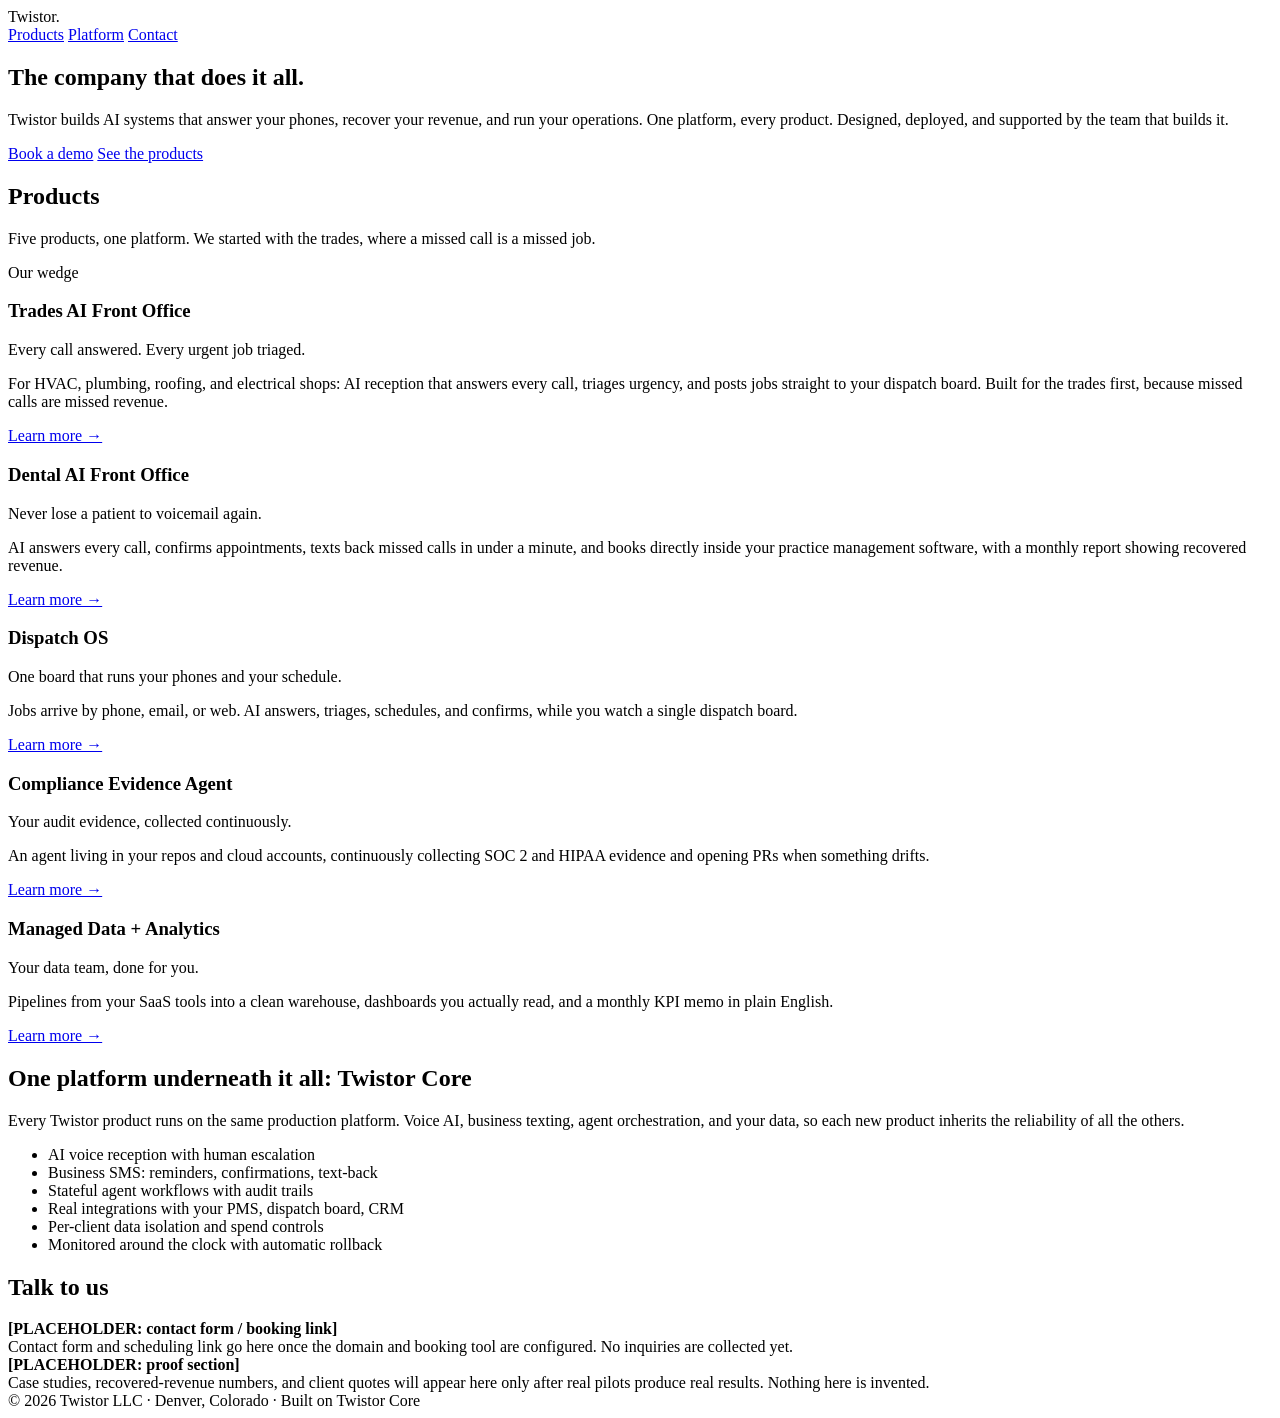
==== tw-415/website/index.html @ b0ae8191 "tw-415 previews: website + lbt-os (job-site-at-7am rework)" ====
<!DOCTYPE html><html lang="en" data-astro-cid-j7pv25f6> <head><meta charset="utf-8"><meta name="viewport" content="width=device-width"><link rel="icon" type="image/webp" href="/logo-mark.webp"><meta property="og:image" content="https://twistor.co/logo-mark.webp"><title>Twistor | The company that does it all</title><meta name="description" content="Twistor builds AI systems that answer your phones, recover your revenue, and run your operations. One platform, every product."><link rel="stylesheet" href="/_astro/index.BrdYc_NI.css">
<style>@font-face{font-family:Bricolage Grotesque;font-style:normal;font-display:swap;font-weight:700;src:url(/_astro/bricolage-grotesque-vietnamese-700-normal.BLYPkJbo.woff2) format("woff2"),url(/_astro/bricolage-grotesque-vietnamese-700-normal.CHrFuVHU.woff) format("woff");unicode-range:U+0102-0103,U+0110-0111,U+0128-0129,U+0168-0169,U+01A0-01A1,U+01AF-01B0,U+0300-0301,U+0303-0304,U+0308-0309,U+0323,U+0329,U+1EA0-1EF9,U+20AB}@font-face{font-family:Bricolage Grotesque;font-style:normal;font-display:swap;font-weight:700;src:url(/_astro/bricolage-grotesque-latin-ext-700-normal.fBkt-7fi.woff2) format("woff2"),url(/_astro/bricolage-grotesque-latin-ext-700-normal.BXpPFNFj.woff) format("woff");unicode-range:U+0100-02BA,U+02BD-02C5,U+02C7-02CC,U+02CE-02D7,U+02DD-02FF,U+0304,U+0308,U+0329,U+1D00-1DBF,U+1E00-1E9F,U+1EF2-1EFF,U+2020,U+20A0-20AB,U+20AD-20C0,U+2113,U+2C60-2C7F,U+A720-A7FF}@font-face{font-family:Bricolage Grotesque;font-style:normal;font-display:swap;font-weight:700;src:url(/_astro/bricolage-grotesque-latin-700-normal.gtcctNPv.woff2) format("woff2"),url(/_astro/bricolage-grotesque-latin-700-normal.DvJDmrLu.woff) format("woff");unicode-range:U+0000-00FF,U+0131,U+0152-0153,U+02BB-02BC,U+02C6,U+02DA,U+02DC,U+0304,U+0308,U+0329,U+2000-206F,U+20AC,U+2122,U+2191,U+2193,U+2212,U+2215,U+FEFF,U+FFFD}
</style></head> <body data-astro-cid-j7pv25f6> <header data-astro-cid-j7pv25f6> <div class="logo" data-astro-cid-j7pv25f6>Twistor<span data-astro-cid-j7pv25f6>.</span></div> <nav data-astro-cid-j7pv25f6> <a href="#products" data-astro-cid-j7pv25f6>Products</a> <a href="#platform" data-astro-cid-j7pv25f6>Platform</a> <a href="#contact" data-astro-cid-j7pv25f6>Contact</a> </nav> </header> <main data-astro-cid-j7pv25f6> <section class="hero" data-astro-cid-j7pv25f6> <h1 data-astro-cid-j7pv25f6>The company that <span data-astro-cid-j7pv25f6>does it all.</span></h1> <p data-astro-cid-j7pv25f6>
Twistor builds AI systems that answer your phones, recover your
          revenue, and run your operations. One platform, every product.
          Designed, deployed, and supported by the team that builds it.
</p> <div class="cta-row" data-astro-cid-j7pv25f6> <a class="btn btn-primary" href="#contact" data-astro-cid-j7pv25f6>Book a demo</a> <a class="btn btn-ghost" href="#products" data-astro-cid-j7pv25f6>See the products</a> </div> </section> <section id="products" data-astro-cid-j7pv25f6> <h2 class="section-title" data-astro-cid-j7pv25f6>Products</h2> <p class="section-sub" data-astro-cid-j7pv25f6>
Five products, one platform. We started with the trades, where a
          missed call is a missed job.
</p> <div class="featured" data-astro-cid-j7pv25f6> <p class="kicker" data-astro-cid-j7pv25f6>Our wedge</p> <h3 data-astro-cid-j7pv25f6>Trades AI Front Office</h3> <p class="tagline" data-astro-cid-j7pv25f6>Every call answered. Every urgent job triaged.</p> <p data-astro-cid-j7pv25f6>For HVAC, plumbing, roofing, and electrical shops: AI reception that answers every call, triages urgency, and posts jobs straight to your dispatch board. Built for the trades first, because missed calls are missed revenue.</p> <a href="/products/trades-front-office/" data-astro-cid-j7pv25f6>Learn more →</a> </div> <div class="grid" data-astro-cid-j7pv25f6> <div class="card" data-astro-cid-j7pv25f6> <h3 data-astro-cid-j7pv25f6>Dental AI Front Office</h3> <p class="tagline" data-astro-cid-j7pv25f6>Never lose a patient to voicemail again.</p> <p data-astro-cid-j7pv25f6>AI answers every call, confirms appointments, texts back missed calls in under a minute, and books directly inside your practice management software, with a monthly report showing recovered revenue.</p> <a href="/products/dental-front-office/" data-astro-cid-j7pv25f6>Learn more →</a> </div><div class="card" data-astro-cid-j7pv25f6> <h3 data-astro-cid-j7pv25f6>Dispatch OS</h3> <p class="tagline" data-astro-cid-j7pv25f6>One board that runs your phones and your schedule.</p> <p data-astro-cid-j7pv25f6>Jobs arrive by phone, email, or web. AI answers, triages, schedules, and confirms, while you watch a single dispatch board.</p> <a href="/products/dispatch-os/" data-astro-cid-j7pv25f6>Learn more →</a> </div><div class="card" data-astro-cid-j7pv25f6> <h3 data-astro-cid-j7pv25f6>Compliance Evidence Agent</h3> <p class="tagline" data-astro-cid-j7pv25f6>Your audit evidence, collected continuously.</p> <p data-astro-cid-j7pv25f6>An agent living in your repos and cloud accounts, continuously collecting SOC 2 and HIPAA evidence and opening PRs when something drifts.</p> <a href="/products/compliance-agent/" data-astro-cid-j7pv25f6>Learn more →</a> </div><div class="card" data-astro-cid-j7pv25f6> <h3 data-astro-cid-j7pv25f6>Managed Data + Analytics</h3> <p class="tagline" data-astro-cid-j7pv25f6>Your data team, done for you.</p> <p data-astro-cid-j7pv25f6>Pipelines from your SaaS tools into a clean warehouse, dashboards you actually read, and a monthly KPI memo in plain English.</p> <a href="/products/data-analytics/" data-astro-cid-j7pv25f6>Learn more →</a> </div> </div> </section> </main> <section class="platform" id="platform" data-astro-cid-j7pv25f6> <div class="inner" data-astro-cid-j7pv25f6> <h2 data-astro-cid-j7pv25f6>One platform underneath it all: Twistor Core</h2> <p data-astro-cid-j7pv25f6>
Every Twistor product runs on the same production platform. Voice AI,
          business texting, agent orchestration, and your data, so each new
          product inherits the reliability of all the others.
</p> <ul data-astro-cid-j7pv25f6> <li data-astro-cid-j7pv25f6>AI voice reception with human escalation</li> <li data-astro-cid-j7pv25f6>Business SMS: reminders, confirmations, text-back</li> <li data-astro-cid-j7pv25f6>Stateful agent workflows with audit trails</li> <li data-astro-cid-j7pv25f6>Real integrations with your PMS, dispatch board, CRM</li> <li data-astro-cid-j7pv25f6>Per-client data isolation and spend controls</li> <li data-astro-cid-j7pv25f6>Monitored around the clock with automatic rollback</li> </ul> </div> </section> <main data-astro-cid-j7pv25f6> <section id="contact" data-astro-cid-j7pv25f6> <h2 class="section-title" data-astro-cid-j7pv25f6>Talk to us</h2> <div class="placeholder" data-astro-cid-j7pv25f6> <strong data-astro-cid-j7pv25f6>[PLACEHOLDER: contact form / booking link]</strong><br data-astro-cid-j7pv25f6>
Contact form and scheduling link go here once the domain and
          booking tool are configured. No inquiries are collected yet.
</div> <div class="placeholder" data-astro-cid-j7pv25f6> <strong data-astro-cid-j7pv25f6>[PLACEHOLDER: proof section]</strong><br data-astro-cid-j7pv25f6>
Case studies, recovered-revenue numbers, and client quotes will
          appear here only after real pilots produce real results.
          Nothing here is invented.
</div> </section> </main> <footer data-astro-cid-j7pv25f6>
© 2026 Twistor LLC · Denver, Colorado · Built on Twistor Core
</footer> </body></html>
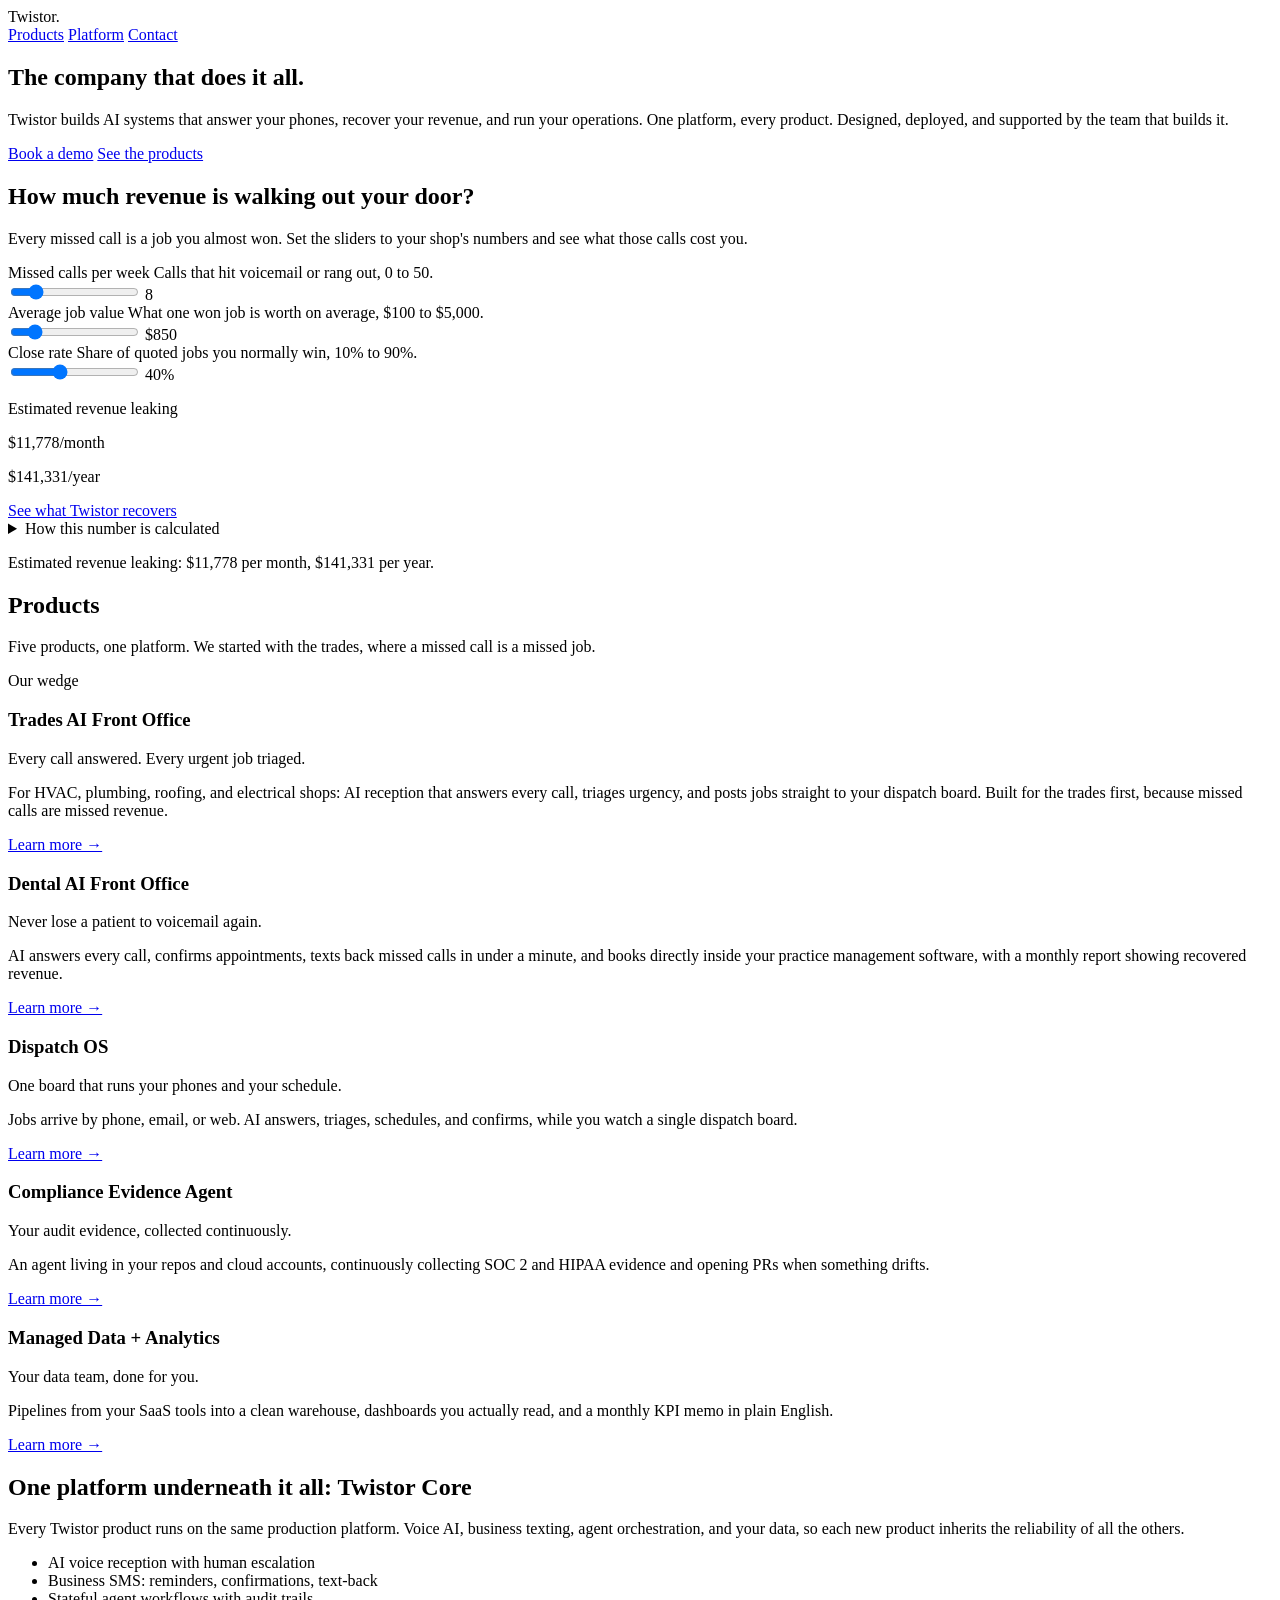
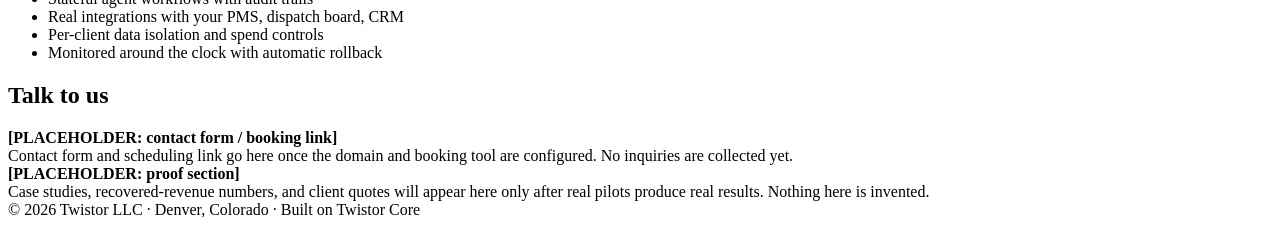
==== commit cbc54b20: "tw-415 website preview: revenue leak calculator" ====
--- a/tw-415/website/index.html
+++ b/tw-415/website/index.html
@@ -1,10 +1,22 @@
-<!DOCTYPE html><html lang="en" data-astro-cid-j7pv25f6> <head><meta charset="utf-8"><meta name="viewport" content="width=device-width"><link rel="icon" type="image/webp" href="/logo-mark.webp"><meta property="og:image" content="https://twistor.co/logo-mark.webp"><title>Twistor | The company that does it all</title><meta name="description" content="Twistor builds AI systems that answer your phones, recover your revenue, and run your operations. One platform, every product."><link rel="stylesheet" href="/_astro/index.BrdYc_NI.css">
-<style>@font-face{font-family:Bricolage Grotesque;font-style:normal;font-display:swap;font-weight:700;src:url(/_astro/bricolage-grotesque-vietnamese-700-normal.BLYPkJbo.woff2) format("woff2"),url(/_astro/bricolage-grotesque-vietnamese-700-normal.CHrFuVHU.woff) format("woff");unicode-range:U+0102-0103,U+0110-0111,U+0128-0129,U+0168-0169,U+01A0-01A1,U+01AF-01B0,U+0300-0301,U+0303-0304,U+0308-0309,U+0323,U+0329,U+1EA0-1EF9,U+20AB}@font-face{font-family:Bricolage Grotesque;font-style:normal;font-display:swap;font-weight:700;src:url(/_astro/bricolage-grotesque-latin-ext-700-normal.fBkt-7fi.woff2) format("woff2"),url(/_astro/bricolage-grotesque-latin-ext-700-normal.BXpPFNFj.woff) format("woff");unicode-range:U+0100-02BA,U+02BD-02C5,U+02C7-02CC,U+02CE-02D7,U+02DD-02FF,U+0304,U+0308,U+0329,U+1D00-1DBF,U+1E00-1E9F,U+1EF2-1EFF,U+2020,U+20A0-20AB,U+20AD-20C0,U+2113,U+2C60-2C7F,U+A720-A7FF}@font-face{font-family:Bricolage Grotesque;font-style:normal;font-display:swap;font-weight:700;src:url(/_astro/bricolage-grotesque-latin-700-normal.gtcctNPv.woff2) format("woff2"),url(/_astro/bricolage-grotesque-latin-700-normal.DvJDmrLu.woff) format("woff");unicode-range:U+0000-00FF,U+0131,U+0152-0153,U+02BB-02BC,U+02C6,U+02DA,U+02DC,U+0304,U+0308,U+0329,U+2000-206F,U+20AC,U+2122,U+2191,U+2193,U+2212,U+2215,U+FEFF,U+FFFD}
-</style></head> <body data-astro-cid-j7pv25f6> <header data-astro-cid-j7pv25f6> <div class="logo" data-astro-cid-j7pv25f6>Twistor<span data-astro-cid-j7pv25f6>.</span></div> <nav data-astro-cid-j7pv25f6> <a href="#products" data-astro-cid-j7pv25f6>Products</a> <a href="#platform" data-astro-cid-j7pv25f6>Platform</a> <a href="#contact" data-astro-cid-j7pv25f6>Contact</a> </nav> </header> <main data-astro-cid-j7pv25f6> <section class="hero" data-astro-cid-j7pv25f6> <h1 data-astro-cid-j7pv25f6>The company that <span data-astro-cid-j7pv25f6>does it all.</span></h1> <p data-astro-cid-j7pv25f6>
+<!DOCTYPE html><html lang="en" data-astro-cid-j7pv25f6> <head><meta charset="utf-8"><meta name="viewport" content="width=device-width"><link rel="icon" type="image/webp" href="/logo-mark.webp"><meta property="og:image" content="https://twistor.co/logo-mark.webp"><title>Twistor | The company that does it all</title><meta name="description" content="Twistor builds AI systems that answer your phones, recover your revenue, and run your operations. One platform, every product."><link rel="stylesheet" href="/site-previews/tw-415/website/_astro/index.WJPxv3ZA.css">
+<style>@font-face{font-family:Bricolage Grotesque;font-style:normal;font-display:swap;font-weight:700;src:url(/site-previews/tw-415/website/_astro/bricolage-grotesque-vietnamese-700-normal.BLYPkJbo.woff2) format("woff2"),url(/site-previews/tw-415/website/_astro/bricolage-grotesque-vietnamese-700-normal.CHrFuVHU.woff) format("woff");unicode-range:U+0102-0103,U+0110-0111,U+0128-0129,U+0168-0169,U+01A0-01A1,U+01AF-01B0,U+0300-0301,U+0303-0304,U+0308-0309,U+0323,U+0329,U+1EA0-1EF9,U+20AB}@font-face{font-family:Bricolage Grotesque;font-style:normal;font-display:swap;font-weight:700;src:url(/site-previews/tw-415/website/_astro/bricolage-grotesque-latin-ext-700-normal.fBkt-7fi.woff2) format("woff2"),url(/site-previews/tw-415/website/_astro/bricolage-grotesque-latin-ext-700-normal.BXpPFNFj.woff) format("woff");unicode-range:U+0100-02BA,U+02BD-02C5,U+02C7-02CC,U+02CE-02D7,U+02DD-02FF,U+0304,U+0308,U+0329,U+1D00-1DBF,U+1E00-1E9F,U+1EF2-1EFF,U+2020,U+20A0-20AB,U+20AD-20C0,U+2113,U+2C60-2C7F,U+A720-A7FF}@font-face{font-family:Bricolage Grotesque;font-style:normal;font-display:swap;font-weight:700;src:url(/site-previews/tw-415/website/_astro/bricolage-grotesque-latin-700-normal.gtcctNPv.woff2) format("woff2"),url(/site-previews/tw-415/website/_astro/bricolage-grotesque-latin-700-normal.DvJDmrLu.woff) format("woff");unicode-range:U+0000-00FF,U+0131,U+0152-0153,U+02BB-02BC,U+02C6,U+02DA,U+02DC,U+0304,U+0308,U+0329,U+2000-206F,U+20AC,U+2122,U+2191,U+2193,U+2212,U+2215,U+FEFF,U+FFFD}
+</style><script type="module">(function(){var m=document.getElementById("leak-calls"),o=document.getElementById("leak-value"),i=document.getElementById("leak-rate"),g=document.getElementById("leak-calls-out"),k=document.getElementById("leak-value-out"),I=document.getElementById("leak-rate-out"),p=document.getElementById("leak-month"),B=document.getElementById("leak-year"),M=document.getElementById("leak-live"),a=new Intl.NumberFormat("en-US",{style:"currency",currency:"USD",maximumFractionDigits:0}),x=window.matchMedia("(prefers-reduced-motion: reduce)").matches,r=null,v=null,n={month:0,year:0};function C(){var e=Number(m.value),u=Number(o.value),l=Number(i.value)/100,t=e*4.33*u*l;return{month:t,year:t*12}}function c(e){p.textContent=a.format(Math.round(e.month)),B.textContent=a.format(Math.round(e.year))}function d(e){clearTimeout(v),v=setTimeout(function(){M.textContent="Estimated revenue leaking: "+a.format(Math.round(e.month))+" per month, "+a.format(Math.round(e.year))+" per year."},100)}function b(e){if(x){n=e,c(e),d(e);return}r&&cancelAnimationFrame(r);var u=n.month,l=n.year,t=null,F=450;function y(h){t||(t=h);var s=Math.min((h-t)/F,1),E=1-Math.pow(1-s,3);n={month:u+(e.month-u)*E,year:l+(e.year-l)*E},c(n),s<1?r=requestAnimationFrame(y):d(e)}r=requestAnimationFrame(y)}function f(){g.textContent=m.value,k.textContent=a.format(Number(o.value)),I.textContent=i.value+"%",b(C())}[m,o,i].forEach(function(e){e.addEventListener("input",f)}),f()})();
+</script></head> <body data-astro-cid-j7pv25f6> <header data-astro-cid-j7pv25f6> <div class="logo" data-astro-cid-j7pv25f6>Twistor<span data-astro-cid-j7pv25f6>.</span></div> <nav data-astro-cid-j7pv25f6> <a href="#products" data-astro-cid-j7pv25f6>Products</a> <a href="#platform" data-astro-cid-j7pv25f6>Platform</a> <a href="#contact" data-astro-cid-j7pv25f6>Contact</a> </nav> </header> <main data-astro-cid-j7pv25f6> <section class="hero" data-astro-cid-j7pv25f6> <h1 data-astro-cid-j7pv25f6>The company that <span data-astro-cid-j7pv25f6>does it all.</span></h1> <p data-astro-cid-j7pv25f6>
 Twistor builds AI systems that answer your phones, recover your
           revenue, and run your operations. One platform, every product.
           Designed, deployed, and supported by the team that builds it.
-</p> <div class="cta-row" data-astro-cid-j7pv25f6> <a class="btn btn-primary" href="#contact" data-astro-cid-j7pv25f6>Book a demo</a> <a class="btn btn-ghost" href="#products" data-astro-cid-j7pv25f6>See the products</a> </div> </section> <section id="products" data-astro-cid-j7pv25f6> <h2 class="section-title" data-astro-cid-j7pv25f6>Products</h2> <p class="section-sub" data-astro-cid-j7pv25f6>
+</p> <div class="cta-row" data-astro-cid-j7pv25f6> <a class="btn btn-primary" href="#contact" data-astro-cid-j7pv25f6>Book a demo</a> <a class="btn btn-ghost" href="#products" data-astro-cid-j7pv25f6>See the products</a> </div> </section> <section class="leak" id="leak-calculator" aria-labelledby="leak-heading" data-astro-cid-j7pv25f6> <h2 class="section-title" id="leak-heading" data-astro-cid-j7pv25f6>How much revenue is walking out your door?</h2> <p class="section-sub" data-astro-cid-j7pv25f6>
+Every missed call is a job you almost won. Set the sliders to your
+          shop's numbers and see what those calls cost you.
+</p> <div class="leak-card" data-astro-cid-j7pv25f6> <div class="leak-inputs" data-astro-cid-j7pv25f6> <div class="field" data-astro-cid-j7pv25f6> <label for="leak-calls" data-astro-cid-j7pv25f6>Missed calls per week</label> <span class="hint" id="leak-calls-hint" data-astro-cid-j7pv25f6>Calls that hit voicemail or rang out, 0 to 50.</span> <div class="field-row" data-astro-cid-j7pv25f6> <input type="range" id="leak-calls" min="0" max="50" step="1" value="8" aria-describedby="leak-calls-hint" data-astro-cid-j7pv25f6> <output id="leak-calls-out" for="leak-calls" data-astro-cid-j7pv25f6>8</output> </div> </div> <div class="field" data-astro-cid-j7pv25f6> <label for="leak-value" data-astro-cid-j7pv25f6>Average job value</label> <span class="hint" id="leak-value-hint" data-astro-cid-j7pv25f6>What one won job is worth on average, $100 to $5,000.</span> <div class="field-row" data-astro-cid-j7pv25f6> <input type="range" id="leak-value" min="100" max="5000" step="50" value="850" aria-describedby="leak-value-hint" data-astro-cid-j7pv25f6> <output id="leak-value-out" for="leak-value" data-astro-cid-j7pv25f6>$850</output> </div> </div> <div class="field" data-astro-cid-j7pv25f6> <label for="leak-rate" data-astro-cid-j7pv25f6>Close rate</label> <span class="hint" id="leak-rate-hint" data-astro-cid-j7pv25f6>Share of quoted jobs you normally win, 10% to 90%.</span> <div class="field-row" data-astro-cid-j7pv25f6> <input type="range" id="leak-rate" min="10" max="90" step="1" value="40" aria-describedby="leak-rate-hint" data-astro-cid-j7pv25f6> <output id="leak-rate-out" for="leak-rate" data-astro-cid-j7pv25f6>40%</output> </div> </div> </div> <div class="leak-results" data-astro-cid-j7pv25f6> <p class="leak-kicker" data-astro-cid-j7pv25f6>Estimated revenue leaking</p> <p class="leak-figure-month" data-astro-cid-j7pv25f6><span class="leak-amount" id="leak-month" data-astro-cid-j7pv25f6>$11,778</span><span class="per" data-astro-cid-j7pv25f6>/month</span></p> <p class="leak-figure-year" data-astro-cid-j7pv25f6><span class="leak-amount" id="leak-year" data-astro-cid-j7pv25f6>$141,331</span><span class="per" data-astro-cid-j7pv25f6>/year</span></p> <a class="btn btn-primary" href="/products/trades-front-office/" data-astro-cid-j7pv25f6>See what Twistor recovers</a> <details class="leak-math" data-astro-cid-j7pv25f6> <summary data-astro-cid-j7pv25f6>How this number is calculated</summary> <p data-astro-cid-j7pv25f6> <strong data-astro-cid-j7pv25f6>The concept: expected lost revenue.</strong> Every
+                missed call is demand that reached you and got nothing back.
+                This prices the jobs you almost won.
+</p> <p class="equation" data-astro-cid-j7pv25f6>leak / month = missed calls / week × 4.33 × avg job value × close rate</p> <p data-astro-cid-j7pv25f6> <strong data-astro-cid-j7pv25f6>Why it works:</strong> your close rate says what share
+                of those callers you would have won. The job value says what
+                each was worth. 4.33 is the average number of weeks in a
+                month. Multiply the three and the leak stops being a feeling
+                and becomes a figure you can act on.
+</p> </details> <p class="sr-only" aria-live="polite" id="leak-live" data-astro-cid-j7pv25f6></p> </div> </div> </section> <section id="products" data-astro-cid-j7pv25f6> <h2 class="section-title" data-astro-cid-j7pv25f6>Products</h2> <p class="section-sub" data-astro-cid-j7pv25f6>
 Five products, one platform. We started with the trades, where a
           missed call is a missed job.
 </p> <div class="featured" data-astro-cid-j7pv25f6> <p class="kicker" data-astro-cid-j7pv25f6>Our wedge</p> <h3 data-astro-cid-j7pv25f6>Trades AI Front Office</h3> <p class="tagline" data-astro-cid-j7pv25f6>Every call answered. Every urgent job triaged.</p> <p data-astro-cid-j7pv25f6>For HVAC, plumbing, roofing, and electrical shops: AI reception that answers every call, triages urgency, and posts jobs straight to your dispatch board. Built for the trades first, because missed calls are missed revenue.</p> <a href="/products/trades-front-office/" data-astro-cid-j7pv25f6>Learn more →</a> </div> <div class="grid" data-astro-cid-j7pv25f6> <div class="card" data-astro-cid-j7pv25f6> <h3 data-astro-cid-j7pv25f6>Dental AI Front Office</h3> <p class="tagline" data-astro-cid-j7pv25f6>Never lose a patient to voicemail again.</p> <p data-astro-cid-j7pv25f6>AI answers every call, confirms appointments, texts back missed calls in under a minute, and books directly inside your practice management software, with a monthly report showing recovered revenue.</p> <a href="/products/dental-front-office/" data-astro-cid-j7pv25f6>Learn more →</a> </div><div class="card" data-astro-cid-j7pv25f6> <h3 data-astro-cid-j7pv25f6>Dispatch OS</h3> <p class="tagline" data-astro-cid-j7pv25f6>One board that runs your phones and your schedule.</p> <p data-astro-cid-j7pv25f6>Jobs arrive by phone, email, or web. AI answers, triages, schedules, and confirms, while you watch a single dispatch board.</p> <a href="/products/dispatch-os/" data-astro-cid-j7pv25f6>Learn more →</a> </div><div class="card" data-astro-cid-j7pv25f6> <h3 data-astro-cid-j7pv25f6>Compliance Evidence Agent</h3> <p class="tagline" data-astro-cid-j7pv25f6>Your audit evidence, collected continuously.</p> <p data-astro-cid-j7pv25f6>An agent living in your repos and cloud accounts, continuously collecting SOC 2 and HIPAA evidence and opening PRs when something drifts.</p> <a href="/products/compliance-agent/" data-astro-cid-j7pv25f6>Learn more →</a> </div><div class="card" data-astro-cid-j7pv25f6> <h3 data-astro-cid-j7pv25f6>Managed Data + Analytics</h3> <p class="tagline" data-astro-cid-j7pv25f6>Your data team, done for you.</p> <p data-astro-cid-j7pv25f6>Pipelines from your SaaS tools into a clean warehouse, dashboards you actually read, and a monthly KPI memo in plain English.</p> <a href="/products/data-analytics/" data-astro-cid-j7pv25f6>Learn more →</a> </div> </div> </section> </main> <section class="platform" id="platform" data-astro-cid-j7pv25f6> <div class="inner" data-astro-cid-j7pv25f6> <h2 data-astro-cid-j7pv25f6>One platform underneath it all: Twistor Core</h2> <p data-astro-cid-j7pv25f6>
@@ -20,4 +32,4 @@
           Nothing here is invented.
 </div> </section> </main> <footer data-astro-cid-j7pv25f6>
 © 2026 Twistor LLC · Denver, Colorado · Built on Twistor Core
-</footer> </body></html>+</footer>  </body> </html>
